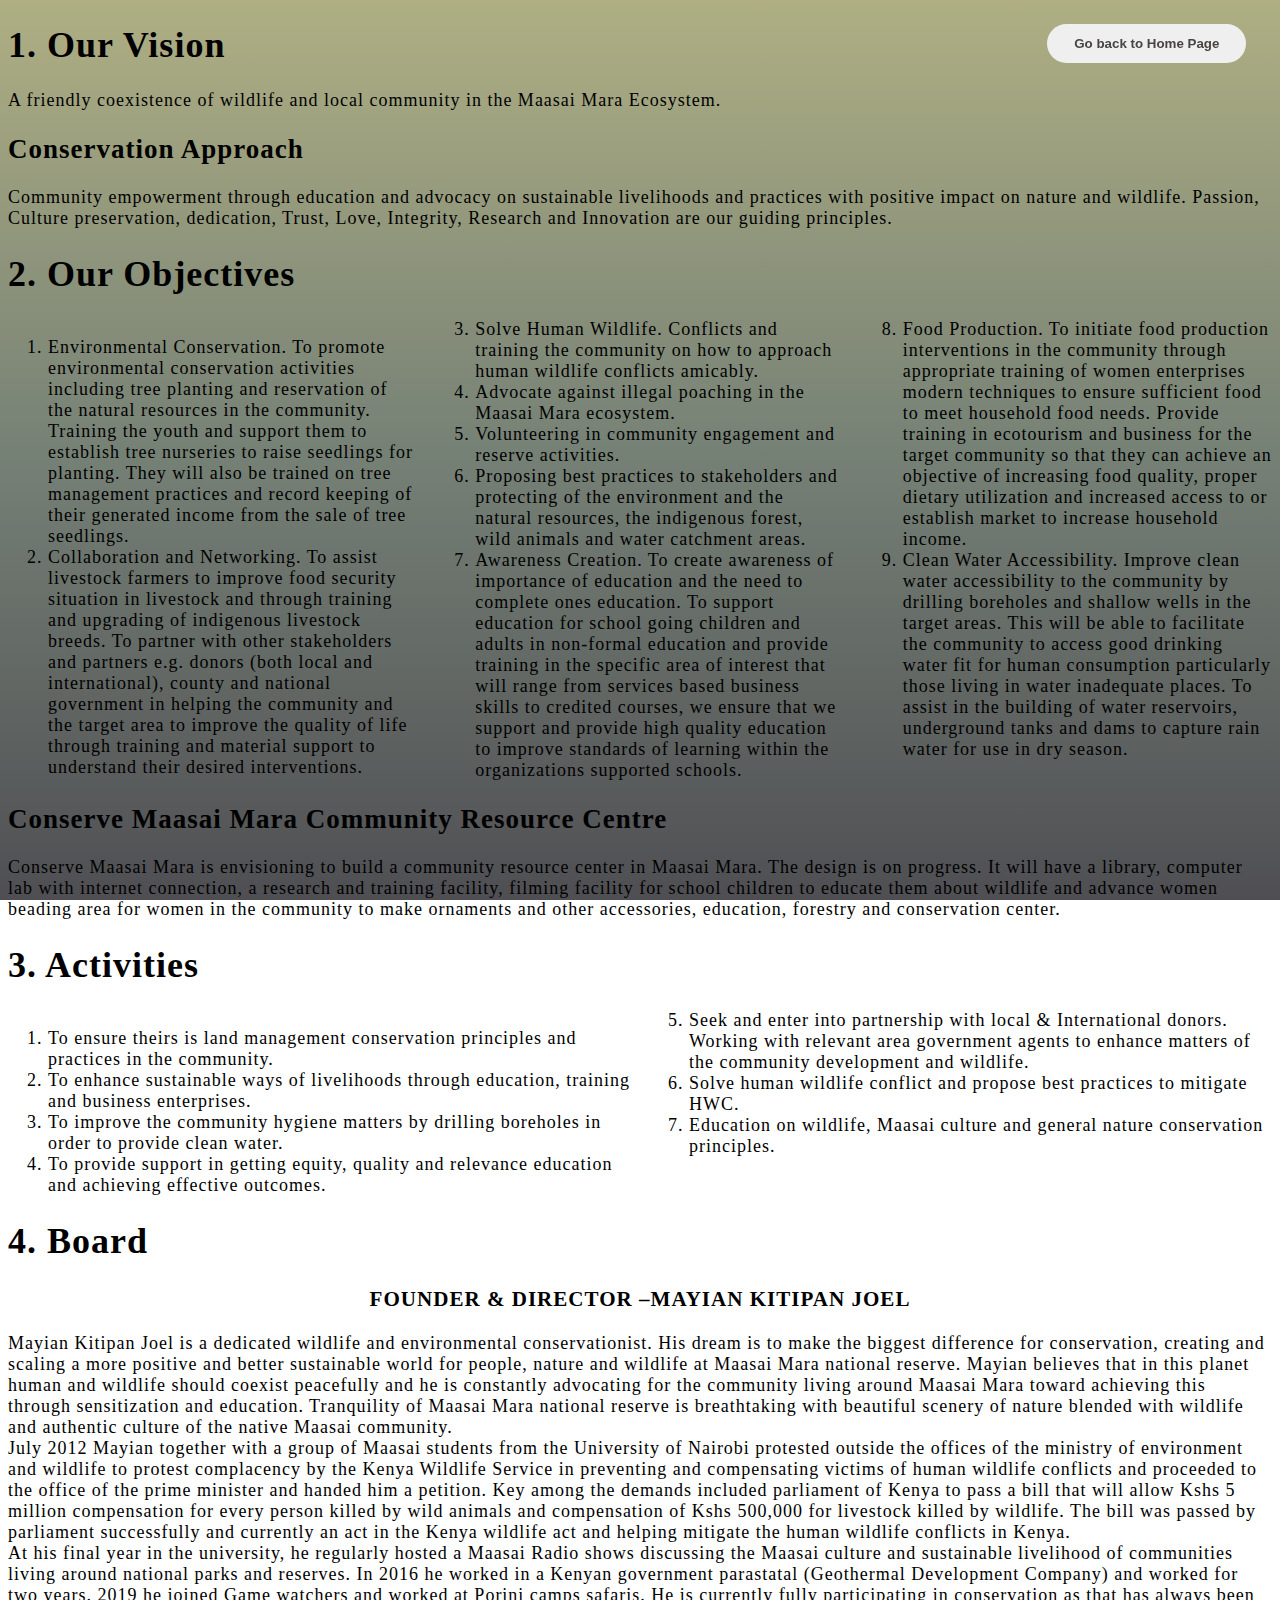
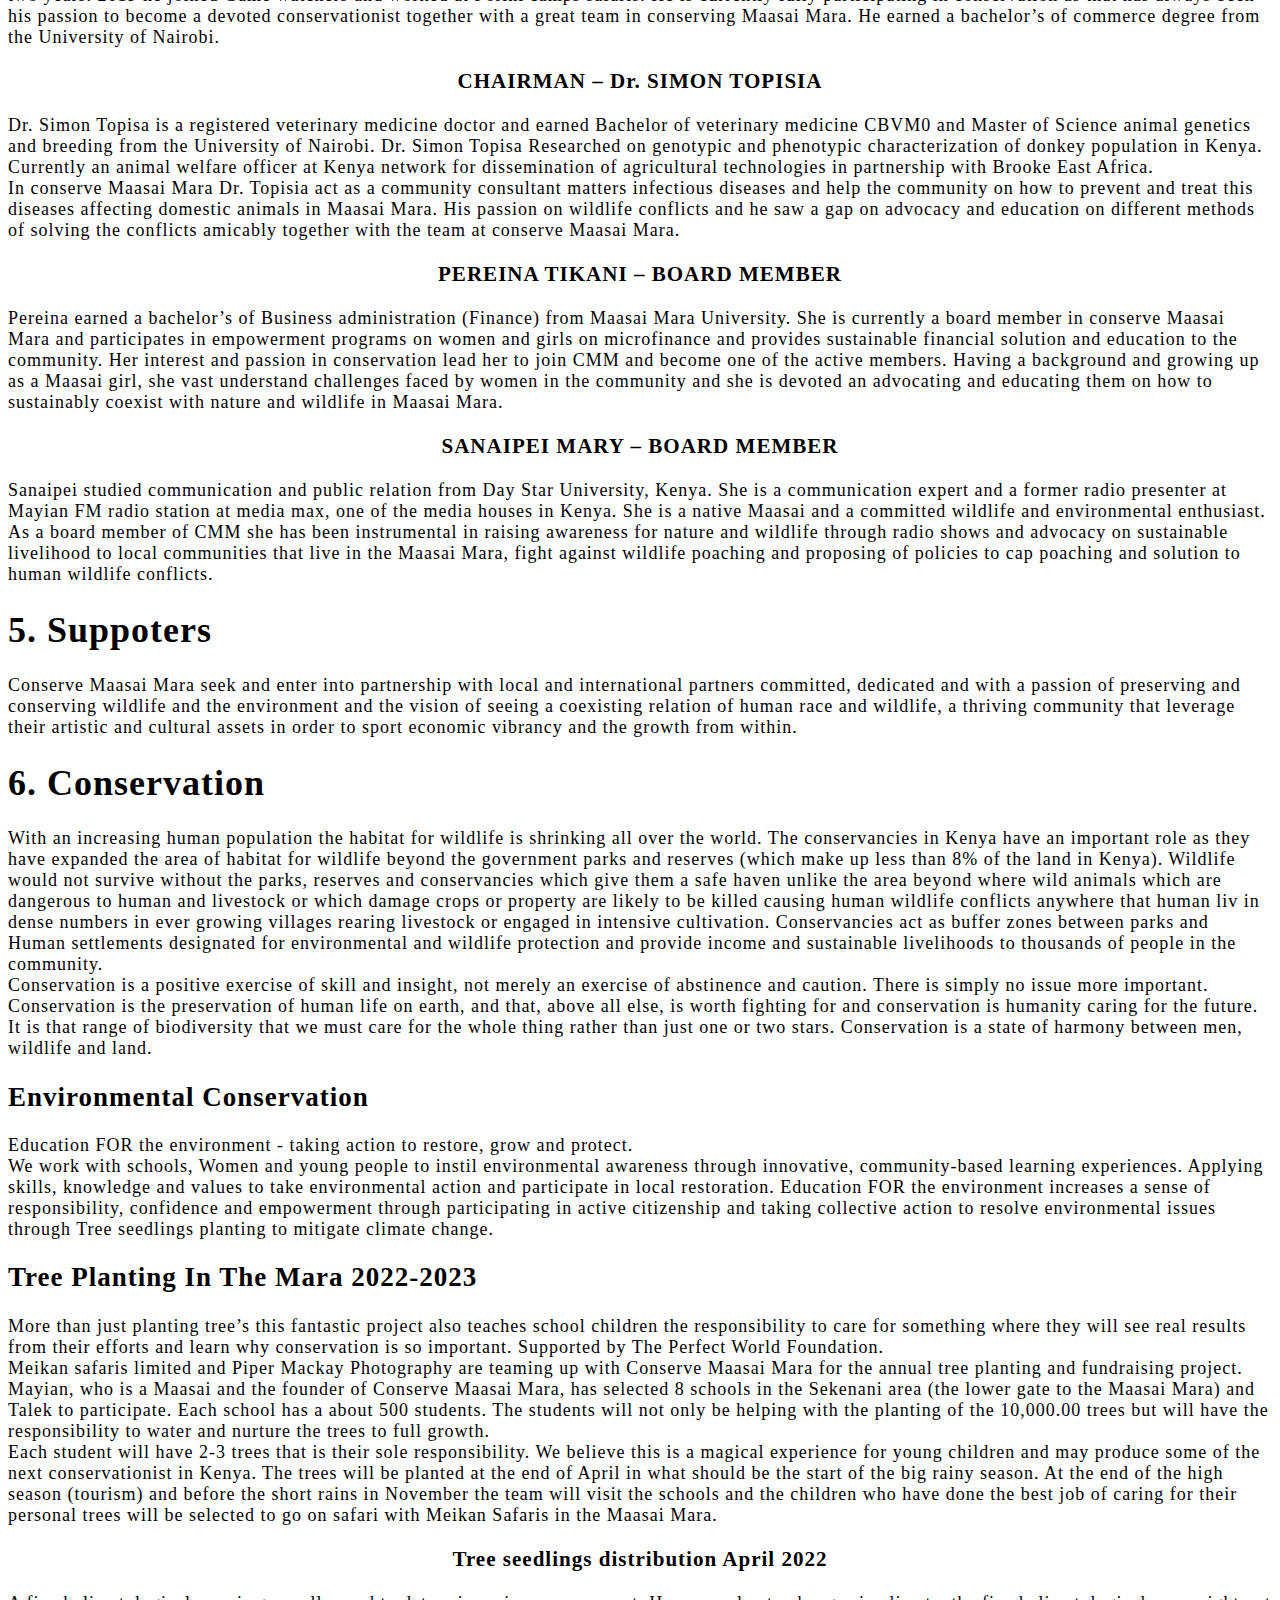
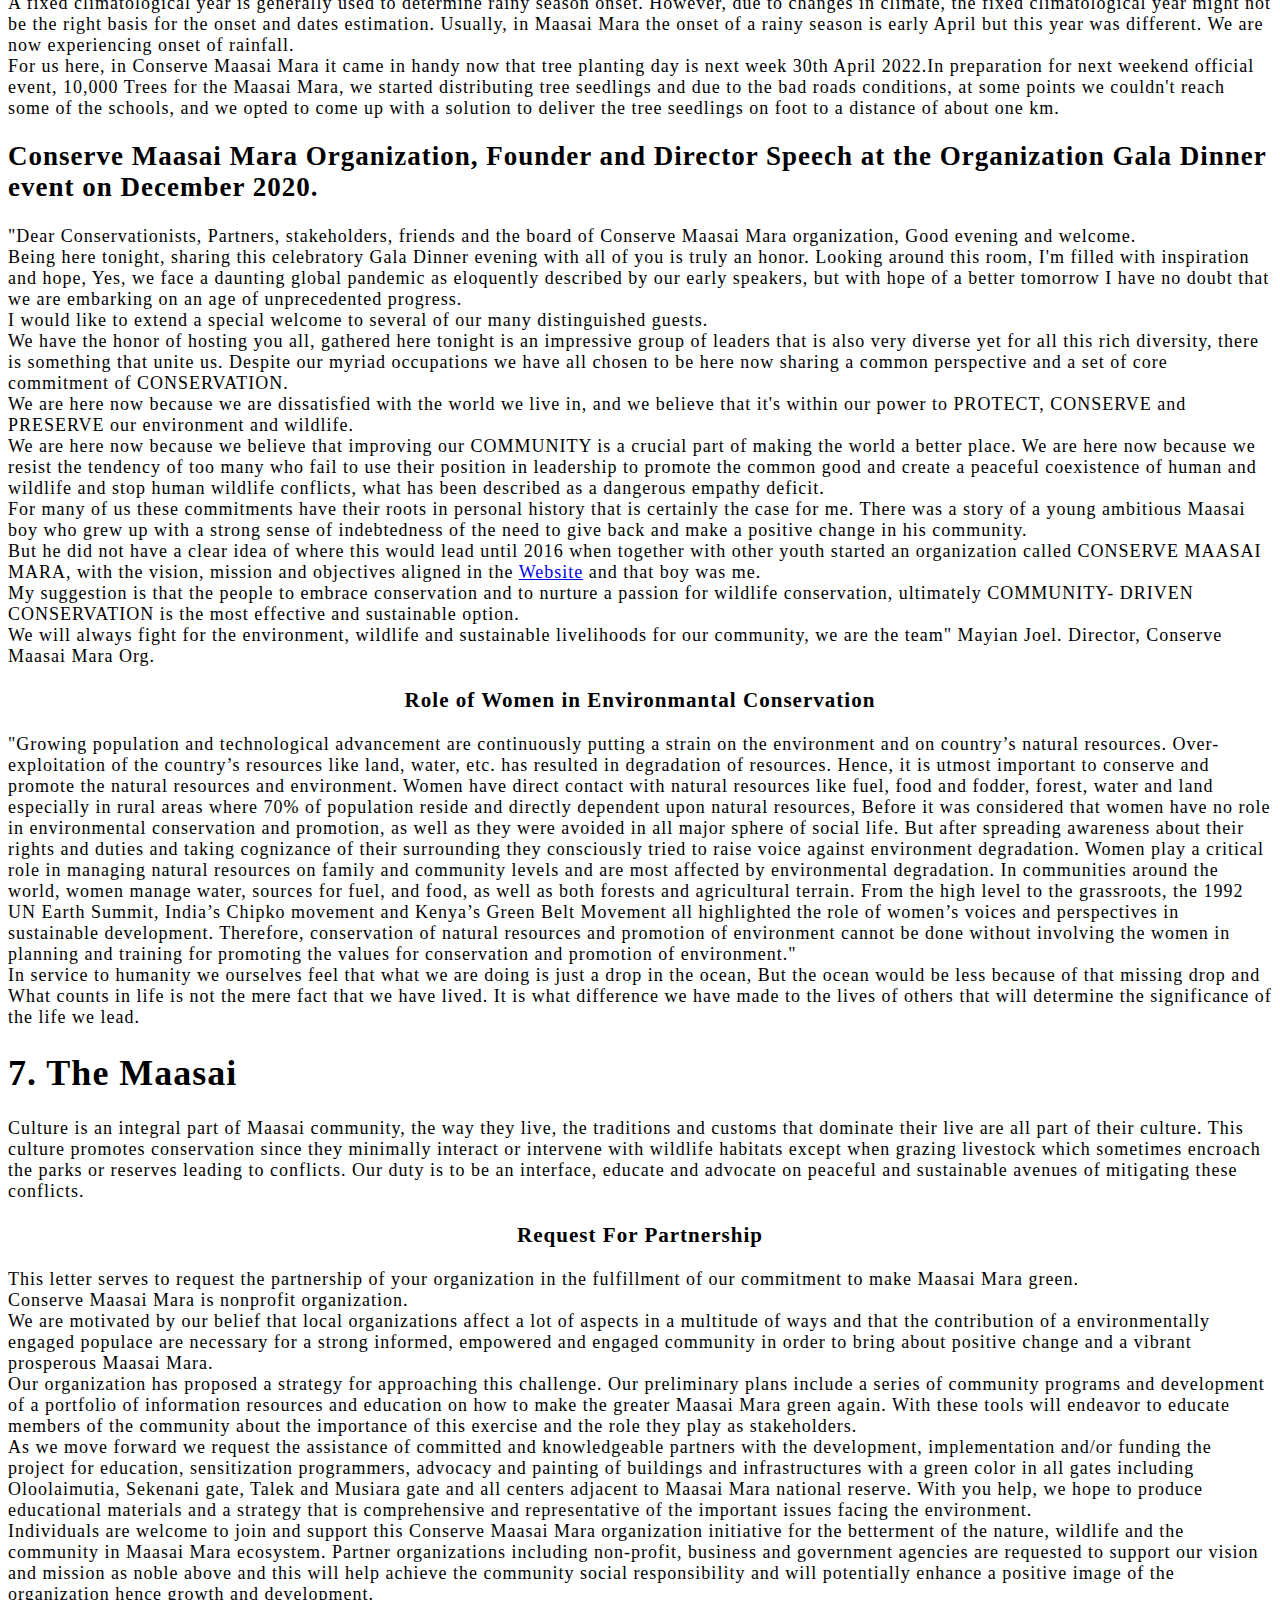
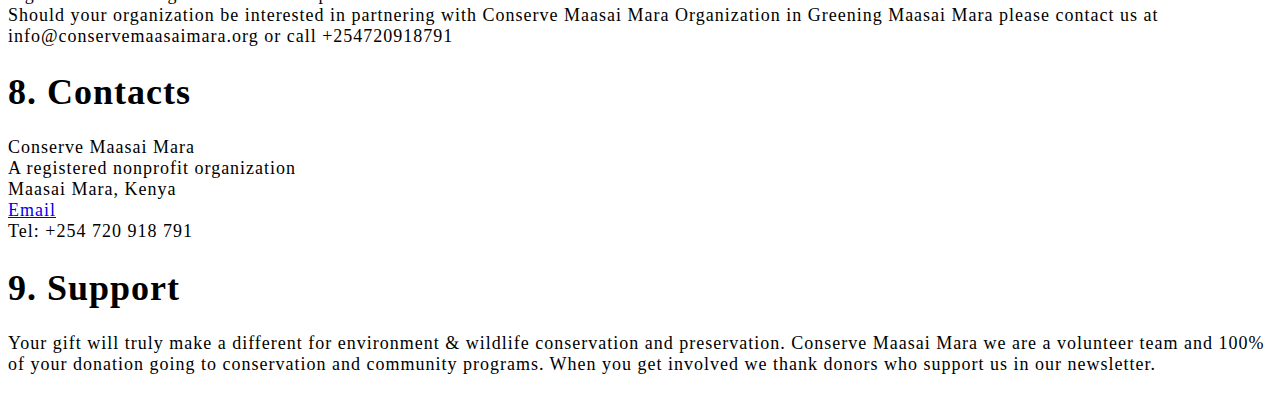
==== Aboutus.html @ f8f91e3e "Add files via upload" ====
<!DOCTYPE html> 
<html lang="en">
<head>
    <meta charset="UTF-8">
    <meta http-equiv="X-UA-Compatible" content="IE=edge">
    <meta name="viewport" content="width=device-width, initial-scale=1.0">
    <link rel="stylesheet" href="about.css">
    
    <title>About us</title>
</head>
<body>
    <button type="button" onclick="document.location='index.html'">Go back to Home Page</button>

    <h1>1. Our Vision</h1>
    <div class="vision">
    <p>A friendly coexistence of wildlife and local community in the Maasai Mara Ecosystem.</p>
    </div>

    <h2>Conservation Approach</h2>
    <div class="conservation app">
        <p>Community empowerment through education and advocacy on sustainable livelihoods and practices with positive impact on nature and wildlife. Passion, Culture preservation, dedication, Trust, Love, Integrity, Research and Innovation are our guiding principles.</p>
    </div>
    <h1>2. Our Objectives</h1>
    <div class="objectives">
        <ol>
            <li class="double">Environmental Conservation. To promote environmental conservation activities including tree planting and reservation of the natural resources in the community. Training the youth and support them to establish tree nurseries to raise seedlings for planting. They will also be trained on tree management practices and record keeping of their generated income from the sale of tree seedlings.</li>
            <li> Collaboration and Networking. To assist livestock farmers to improve food security situation in livestock and through training and upgrading of indigenous livestock breeds. To partner with other stakeholders and partners e.g. donors (both local and international), county and national government in helping the community and the target area to improve the quality of life through training and material support to understand their desired interventions.</li>
            <li>Solve Human Wildlife. Conflicts and training the community on how to approach human wildlife conflicts amicably.</li>
            <li>Advocate against illegal poaching in the Maasai Mara ecosystem.</li>
            <li>Volunteering in community engagement and reserve activities.</li>
            <li>Proposing best practices to stakeholders and protecting of the environment and the natural resources, the indigenous forest, wild animals and water catchment areas.</li>
            <li>Awareness Creation. To create awareness of importance of education and the need to complete ones education. To support education for school going children and adults in non-formal education and provide training in the specific area of interest that will range from services based business skills to credited courses, we ensure that we support and provide high quality education to improve standards of learning within the organizations supported schools.</li>
            <li>Food Production.  To initiate food production interventions in the community through appropriate training of women enterprises modern techniques to ensure sufficient food to meet household food needs. Provide training in ecotourism and business for the target community so that they can achieve an objective of increasing food quality, proper dietary utilization and increased access to or establish market to increase household income.</li>
            <li>Clean Water Accessibility. Improve clean water accessibility to the community by drilling boreholes and shallow wells in the target areas. This will be able to facilitate the community to access good drinking water fit for human consumption particularly those living in water inadequate places. To assist in the building of water reservoirs, underground tanks and dams to capture rain water for use in dry season.</li>
        </ol>
    </div>
    <h2>Conserve Maasai Mara Community Resource Centre</h2>
    <div class="resource">
        <p>Conserve Maasai Mara is envisioning to build a community resource center in Maasai Mara. The design is on progress. It will have a library, computer lab with internet connection, a research and training facility, filming facility for school children to educate them about wildlife and advance women beading area for women in the community to make ornaments and other accessories, education, forestry and conservation center.</p>
    </div>
    <h1>3. Activities</h1>
    <div class="activities">
        <ol>
            <li>To ensure theirs is land management conservation principles and practices in the community.</li>
            <li>To enhance sustainable ways of livelihoods through education, training and business enterprises.</li>
            <li>To improve the community hygiene matters by drilling boreholes in order to provide clean water.</li>
            <li>To provide support in getting equity, quality and relevance education and achieving effective outcomes.</li>
            <li>Seek and enter into partnership with local & International donors. Working with relevant area government agents to enhance matters of the community development and wildlife.</li>
            <li>Solve human wildlife conflict and propose best practices to mitigate HWC.</li>
            <li>Education on wildlife, Maasai culture and general nature conservation principles.</li>
        </ol>
    </div>
    <h1>4. Board</h1>
    <div class="board">
        <h3>FOUNDER & DIRECTOR –MAYIAN KITIPAN JOEL</h3>
        <div class="founder">
             <p>
                Mayian Kitipan Joel is a dedicated wildlife and environmental conservationist. His dream is to make the biggest difference for conservation, creating and scaling a more positive and better sustainable world for people, nature and wildlife at Maasai Mara national reserve.
                Mayian believes that in this planet human and wildlife should coexist peacefully and he is constantly advocating for the community living around Maasai Mara toward achieving this through sensitization and education. Tranquility of Maasai Mara national reserve is breathtaking with beautiful scenery of nature blended with wildlife and authentic culture of the native Maasai community. <br>
                July 2012 Mayian together with a group of Maasai students from the University of Nairobi protested outside the offices of the ministry of environment and wildlife to protest complacency by the Kenya Wildlife Service in preventing and compensating victims of human wildlife conflicts and proceeded to the office of the prime minister and handed him a petition. Key among the demands included parliament of Kenya to pass a bill that will allow Kshs 5 million compensation for every person killed by wild animals and compensation of Kshs 500,000 for  livestock killed by wildlife. The bill was passed by parliament successfully and currently an act in the Kenya wildlife act and helping mitigate the human wildlife conflicts in Kenya. <br>
                At his final year in the university, he regularly hosted a Maasai Radio shows discussing the Maasai culture and sustainable livelihood of communities living around national parks and reserves. In 2016 he worked in a Kenyan government parastatal (Geothermal Development Company) and worked for two years. 2019 he joined Game watchers and worked at Porini camps safaris. He is currently fully participating in conservation as that has always been his passion to become a devoted conservationist together with a great team in conserving Maasai  Mara. He earned a bachelor’s of commerce degree from the University of Nairobi.
            </p>
        </div>

        <h3>CHAIRMAN – Dr. SIMON TOPISIA</h3>
        <div class="chairman">
            <p>
                Dr. Simon Topisa is a registered veterinary medicine doctor and earned Bachelor of veterinary medicine CBVM0 and Master of Science animal genetics and breeding from the University of Nairobi. Dr. Simon Topisa Researched on genotypic and phenotypic characterization of donkey population in Kenya. Currently an animal welfare officer at Kenya network for dissemination of agricultural technologies in partnership with Brooke East Africa. <br>
                In conserve Maasai Mara Dr. Topisia act as a community consultant matters infectious diseases and help the community on how to prevent and treat this diseases affecting domestic animals in Maasai Mara. His passion on wildlife conflicts and he saw a gap on advocacy and education on different methods of solving the conflicts amicably together with the team at conserve Maasai Mara.
            </p>
        </div>
        <h3>PEREINA TIKANI – BOARD MEMBER</h3>
        <div class="member1">
            <p>
                Pereina earned a bachelor’s of Business administration (Finance) from Maasai Mara University. She is currently a board member in conserve Maasai Mara and participates in empowerment programs on women and girls on microfinance and provides sustainable financial solution and education to the community. Her interest and passion in conservation lead her to join CMM and become one of the active members. Having a background and growing up as a Maasai girl, she vast understand challenges faced by women in the community and she is devoted an advocating and educating them on how to sustainably coexist with nature and wildlife in Maasai Mara.
            </p>
        </div>
        <h3> SANAIPEI MARY – BOARD MEMBER</h3>
        <div class="member2">
            <p>
                Sanaipei studied communication and public relation from Day Star University, Kenya. She is a communication expert and a former radio presenter at Mayian FM radio station at media max, one of the media houses in Kenya. She is a native Maasai and a committed wildlife and environmental enthusiast. <br>
                As a board member of CMM she has been instrumental in raising awareness for nature and wildlife through radio shows and advocacy on sustainable livelihood to local communities that live in the Maasai Mara, fight against wildlife poaching and proposing of policies to cap poaching and solution to human wildlife conflicts.
            </p>
        </div>
        <h1>5. Suppoters</h1>
        <div class="supporters">
            <p>
                Conserve Maasai Mara seek and enter into partnership with local and international partners committed, dedicated and with a passion of preserving and conserving wildlife and the environment and the vision of seeing a coexisting relation of human race and wildlife, a thriving community that leverage their artistic and cultural assets in order to sport economic vibrancy and the growth from within.
            </p>
        </div>
    </div>
    <h1 id="cons">6. Conservation</h1>
    <div class="cons">
        <p>
            With an increasing human population the habitat for wildlife is shrinking all over the world. The conservancies in Kenya have an important role as they have expanded the area of habitat for wildlife beyond the government parks and reserves (which make up less than 8% of the land in Kenya). Wildlife would not survive without the parks, reserves and conservancies which give them a safe haven unlike the area beyond where wild animals which are dangerous to human and livestock or which damage crops or property are likely to be killed causing human wildlife conflicts anywhere that human liv in dense numbers in ever growing villages rearing livestock or engaged in intensive cultivation. Conservancies act as buffer zones between parks and Human settlements designated for environmental and wildlife protection and provide income and sustainable livelihoods to thousands of people in the community. <br>
            Conservation is a positive exercise of skill and insight, not merely an exercise of abstinence and caution. There is simply no issue more important. Conservation is the preservation of human life on earth, and that, above all else, is worth fighting for and conservation is humanity caring for the future. It is that range of biodiversity that we must care for the whole thing rather than just one or two stars. Conservation is a state of harmony between men, wildlife and land.
        </p>
    </div>
    <h2 id="enviro">Environmental Conservation</h2>
    <div class="environment">
        <p>
                Education FOR the environment - taking action to restore, grow and protect. <br>
                We work with schools, Women and young people to instil environmental awareness through innovative, community-based learning experiences. Applying skills, knowledge and values to take environmental action and participate in local restoration. Education FOR the environment increases a sense of responsibility, confidence and empowerment through participating in active citizenship and taking collective action to resolve environmental issues  through Tree seedlings planting to mitigate climate change.
        </p>
    </div> 
        <h2 id="tree">Tree Planting In The Mara 2022-2023</h2>
        <div class="tree">
            <p>
                More than just planting tree’s this fantastic project also teaches school children the responsibility to care for something where they will see real results from their efforts and learn why conservation is so important. Supported by The Perfect World Foundation. <br>
                Meikan safaris limited and Piper Mackay Photography are teaming up with Conserve Maasai Mara for the annual tree planting and fundraising project. <br>
                Mayian, who is a Maasai and the founder of Conserve Maasai Mara, has selected 8 schools in the Sekenani area (the lower gate to the Maasai Mara) and Talek to participate. Each school has a about 500 students. The students will not only be helping with the planting of the 10,000.00 trees but will have the responsibility to water and nurture the trees to full growth.  <br>
                Each student will have 2-3 trees that is their sole responsibility. We believe this is a magical experience for young children and may produce some of the next conservationist in Kenya.  The trees will be planted at the end of April in what should be the start of the big rainy season. At the end of the high season  (tourism) and before the short rains in November the team will visit the schools and the children who have done the best job of caring for their personal trees will be selected to go on safari with Meikan Safaris in the Maasai Mara.
            </p>
        </div>
        <h3>Tree seedlings distribution April 2022</h3>
        <div class="seedlings">
             <p>
                 A fixed climatological year is generally used to determine rainy season onset. However, due to changes in climate, the fixed climatological year might not be the right basis for the onset and dates estimation. Usually, in Maasai Mara the onset of a rainy season is early April but this year was different. We are now experiencing onset of rainfall. <br>
                 For us here, in Conserve Maasai Mara it came in handy now that tree planting day is next week 30th April 2022.In preparation for next weekend official event, 10,000 Trees for the Maasai Mara, we started distributing tree seedlings and due to the bad roads conditions, at some points we couldn't reach some of the schools, and we opted to come up with a solution to deliver the tree seedlings on foot to a distance of about one km. 
             </p>
        </div>
        <h2>Conserve Maasai Mara Organization, Founder and Director Speech at the Organization Gala Dinner event on December 2020.</h2>
        <div class="speech">
             <p>
                "Dear Conservationists, Partners, stakeholders, friends and the board of Conserve Maasai Mara organization, Good evening and welcome. <br>
                Being here tonight, sharing this celebratory Gala Dinner evening with all of you is truly an honor. Looking around this room, I'm filled with inspiration and hope, Yes, we face a daunting global pandemic as eloquently described by our  early speakers, but with hope of a better tomorrow I have no doubt that we are embarking on an age of unprecedented progress. <br>
                I would like to extend a special welcome to several of our many distinguished guests. <br>
                We have the honor of hosting you all, gathered here tonight is an impressive group of leaders that is also very diverse yet for all this rich diversity, there is something that unite us. Despite our myriad occupations we have all chosen to be here now sharing a common perspective and a set of core commitment of CONSERVATION. <br>
                We are here now because we are dissatisfied with the world we live in, and we believe that it's within our power to PROTECT, CONSERVE and PRESERVE our environment and wildlife. <br>
                We are here now because we believe that improving our COMMUNITY is a crucial part of making the world a better place.
                We are here now because we resist the tendency of too many who fail to use their position in leadership to promote the common good and create a peaceful coexistence of human and wildlife and stop human wildlife conflicts, what has been described as a dangerous empathy deficit. <br>
                For many of us these commitments have their roots in personal history that is certainly the case for me.
                There was a story of a young ambitious Maasai boy who grew up with a strong sense of indebtedness of the need to give back and make a positive change in his community. <br>
                But he did not have a clear idea of where this would lead until 2016 when together with other youth started an organization called CONSERVE MAASAI MARA, with the vision, mission and objectives aligned in the <a href="https://conservemaasaimara.org/ ">Website</a> and that boy was me. <br>
                My suggestion is that the people to embrace conservation and to nurture a passion for wildlife conservation, ultimately COMMUNITY- DRIVEN CONSERVATION is the most effective and sustainable option. <br>
                We will always fight for the environment, wildlife and sustainable livelihoods for our community, we are the team" Mayian Joel. Director, Conserve Maasai Mara Org.
            </p>
        </div>
        <h3>Role of Women in Environmantal Conservation</h3>
        <div class="roleofwomen">
            <p>
                "Growing population and technological advancement are continuously putting a strain on the environment and on country’s natural resources. Over-exploitation of the country’s resources like land, water, etc. has resulted in degradation of resources. Hence, it is utmost important to conserve and promote the natural resources and environment. Women have direct contact with natural resources like fuel, food and fodder, forest, water and land especially in rural areas where 70% of population reside and directly dependent upon natural resources, Before it was considered that women have no role in environmental conservation and promotion, as well as they were avoided in all major sphere of social life. But after  spreading  awareness  about  their  rights  and  duties  and  taking  cognizance  of  their surrounding they consciously tried to raise voice against environment degradation. Women play a critical role in managing natural resources on family and community levels and are most affected by environmental degradation. In communities around the world, women manage water, sources for fuel, and food, as well as both forests and agricultural terrain. From the high level to the  grassroots, the  1992 UN Earth  Summit, India’s Chipko  movement and  Kenya’s Green  Belt  Movement  all  highlighted  the  role  of  women’s  voices  and  perspectives  in sustainable development. Therefore, conservation of natural resources and promotion of environment  cannot  be  done  without  involving  the  women  in  planning  and  training  for promoting  the  values  for  conservation  and  promotion  of  environment." <br>
                In service to humanity we ourselves feel that what we are doing is just a drop in the ocean, But the ocean would be less because of that missing drop and What counts in life is not the mere fact that we have lived. It is what difference we have made to the lives of others that will determine the significance of the life we lead.
            </p>
        </div>
        <h1>7. The Maasai</h1>
    <div class="maasai"> 
        <p>Culture is an integral part of Maasai community, the way they live, the traditions and customs that dominate their live are all part of their culture. This culture promotes conservation since they minimally interact or intervene with wildlife habitats except when grazing livestock which sometimes encroach the parks or reserves leading to conflicts. Our duty is to be an interface, educate and advocate on peaceful and sustainable avenues of mitigating these conflicts.</p>
    </div>
    <h3>Request For Partnership</h3>
    <div class="partnership">
        <p>
            This letter serves to request the partnership of your organization in the fulfillment of our commitment to make Maasai Mara green. <br>
            Conserve Maasai Mara is nonprofit organization. <br>
            We are motivated by our belief that local organizations affect a lot of aspects in a multitude of ways and that the contribution of a environmentally engaged populace are necessary for a strong informed, empowered  and engaged community in order to bring about positive change and a vibrant prosperous Maasai Mara. <br>
            Our organization has proposed a strategy for approaching this challenge. Our preliminary plans include a series of community programs and development of a portfolio of information resources and education on how to make the greater Maasai Mara green again. With these tools will endeavor to educate members of the community about the importance of this exercise and the role they play as stakeholders. <br>
            As we move forward we request the assistance of committed and knowledgeable partners with the development, implementation and/or funding the project for education, sensitization programmers, advocacy and painting of buildings and infrastructures with a green color in all gates including Oloolaimutia, Sekenani gate, Talek and Musiara gate and all centers adjacent to Maasai Mara national reserve. With you help, we hope to produce educational materials and a strategy that is comprehensive and representative of the important issues facing the environment. <br>
            Individuals are welcome to join and support this Conserve Maasai Mara organization initiative for the betterment of the nature, wildlife and the community in Maasai Mara ecosystem. Partner organizations including non-profit, business and government agencies are requested to support our vision and mission as noble above and this will help achieve the community social responsibility and will potentially enhance a positive image of the organization hence growth and development. <br>
            Should your organization be interested in partnering with Conserve Maasai Mara Organization in Greening Maasai Mara please contact us at info@conservemaasaimara.org or call +254720918791 <br>
        </p>
    </div>
    <h1>8. Contacts</h1>
    <div class="contacts">
        <p>
            Conserve Maasai Mara <br>
            A registered nonprofit organization <br>
            Maasai Mara, Kenya <br>
            <a href="Conservemaasaimara@gmail.com">Email</a><br>
            Tel: +254 720 918 791 <br>
        </p>
    </div>
    <h1>9. Support</h1>
    <div class="support">
        <p>Your gift will truly make a different for environment & wildlife conservation and preservation. Conserve Maasai Mara we are a volunteer team and 100% of your donation going to conservation and community programs. When you get involved we thank donors who support us in our newsletter.</p>
    </div>
</body>
</html>
---- about.css ----
body{
    background-image: linear-gradient( rgb(175, 175, 131), rgb(118, 129, 118),rgb(79, 79, 83));
    background-repeat: no-repeat;
    background-attachment: fixed;
    font-family: "Times New Roman", Times, serif;
    font-size: large;
    letter-spacing: 1px;
}
.objectives{
    columns: 3;
}
.activities{
    columns: 2;
}
h3 {
    text-align: center;
  }
  .container{
    animation: transitionIn 0.5s;
}
@keyframes transitionIn{
    from{
        opacity: 0;
        transform: rotateX(-10deg);
        
    }
    to{
        opacity: 1;
        transform: rotateX(0);
    }
}
button{
    float:right;
    position: fixed;
    color:  rgb(71, 70, 68);
    text-decoration: none;
    border: 2px solid transparent;
    font-weight: bold;
    padding: 10px 25px;
    border-radius: 30px;
    transition: transform .4s;
    right: 2.1rem;
}
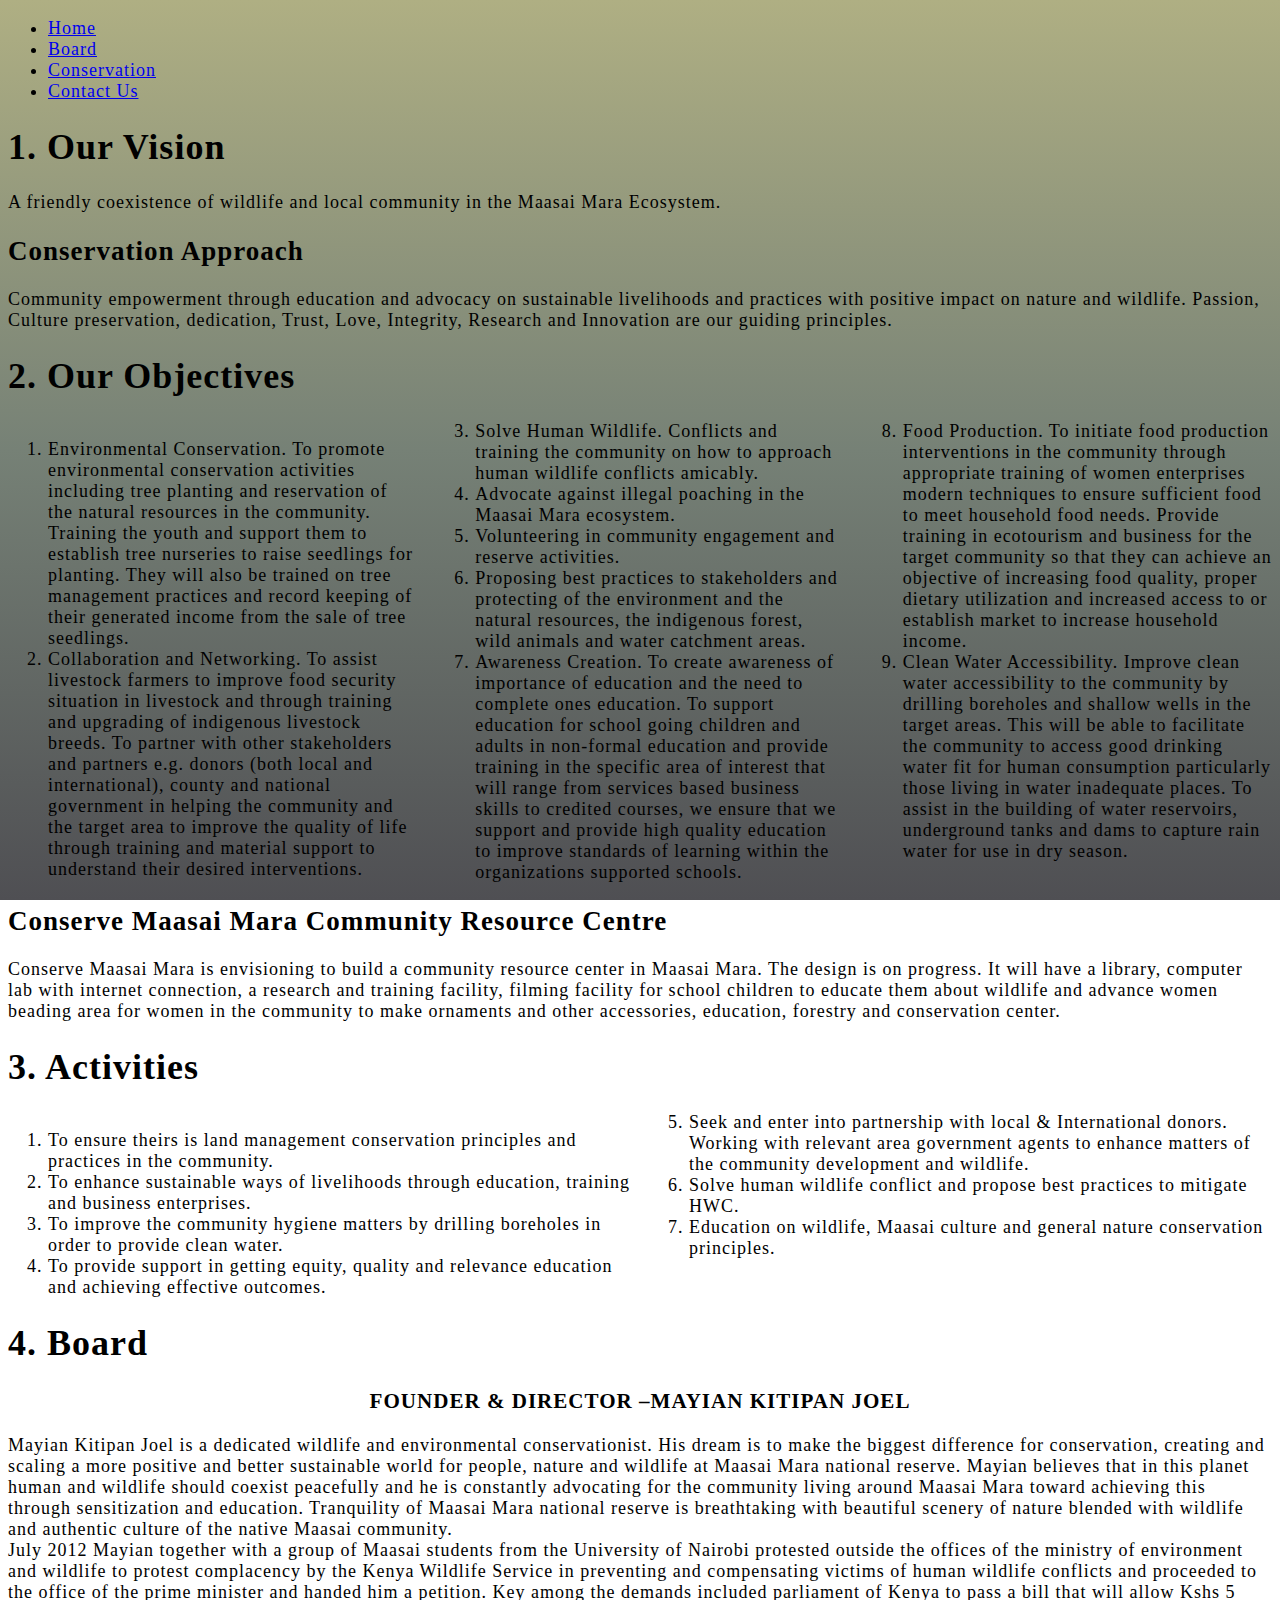
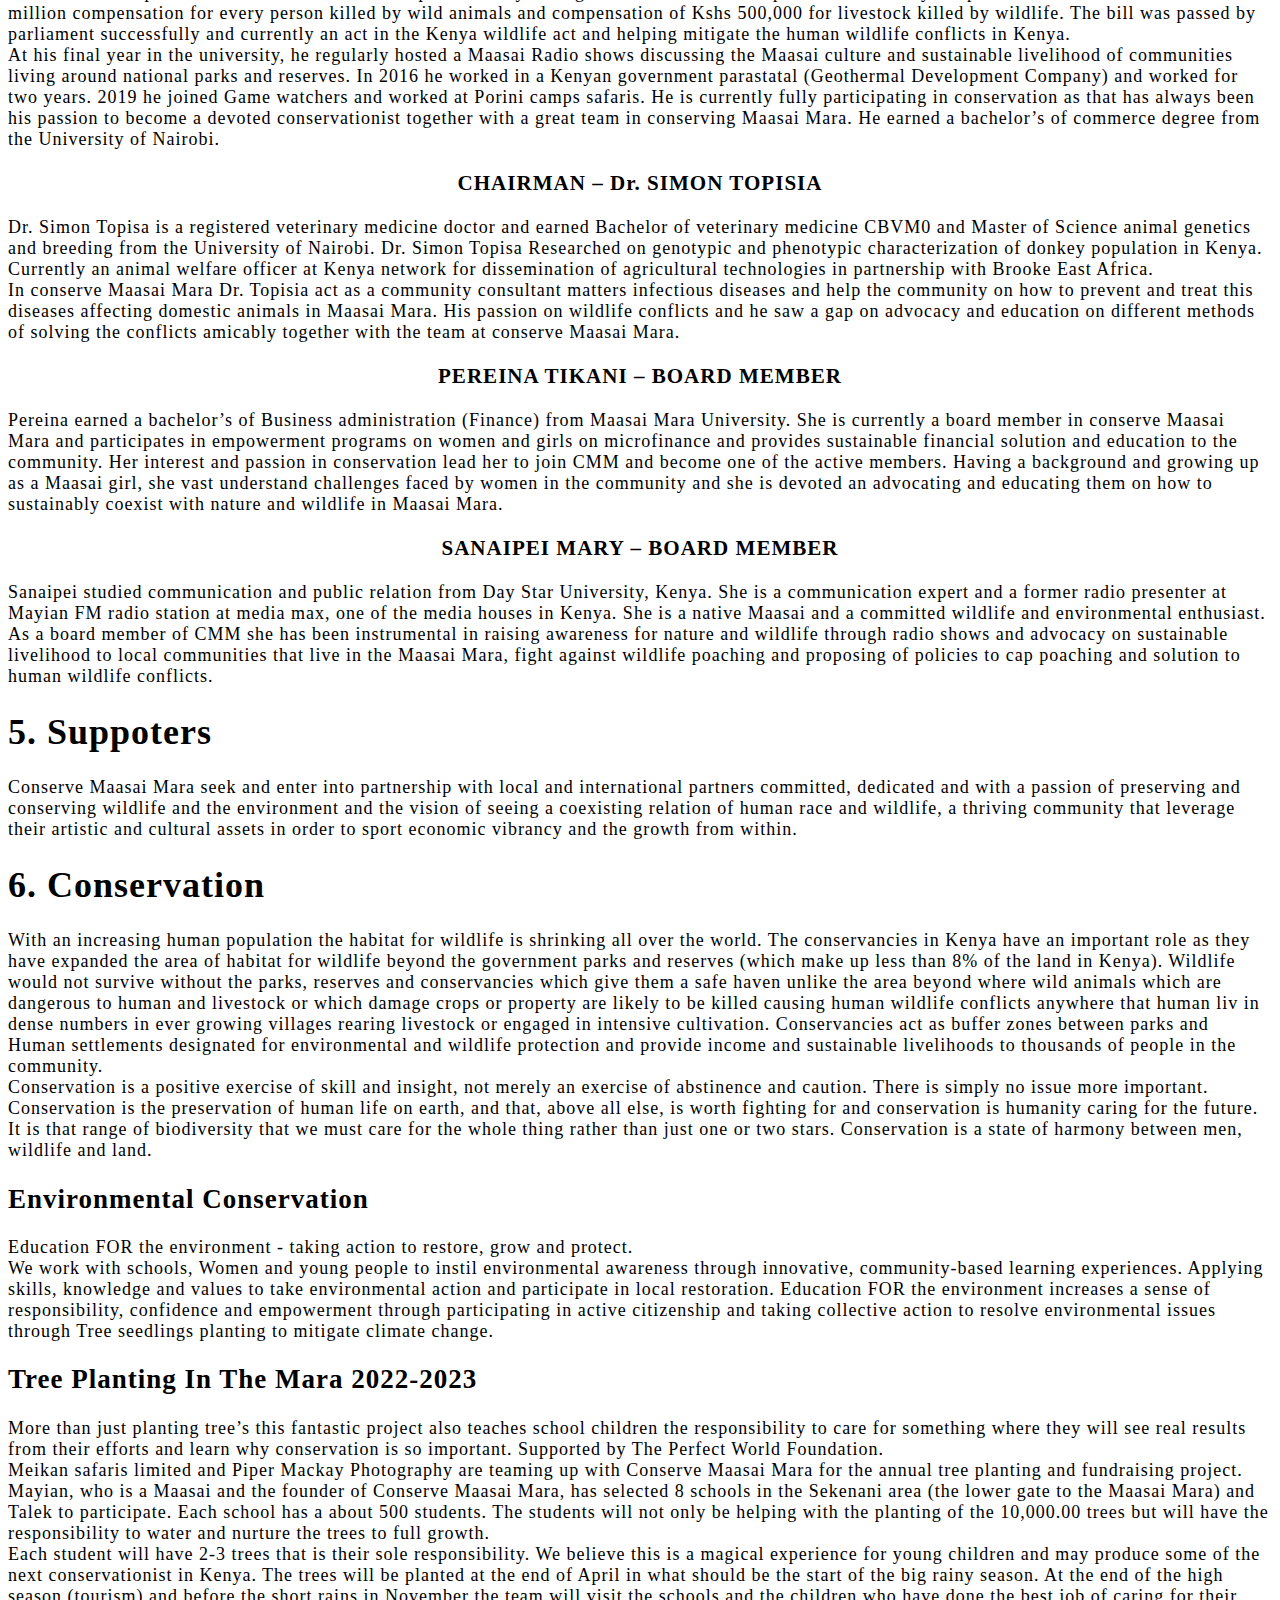
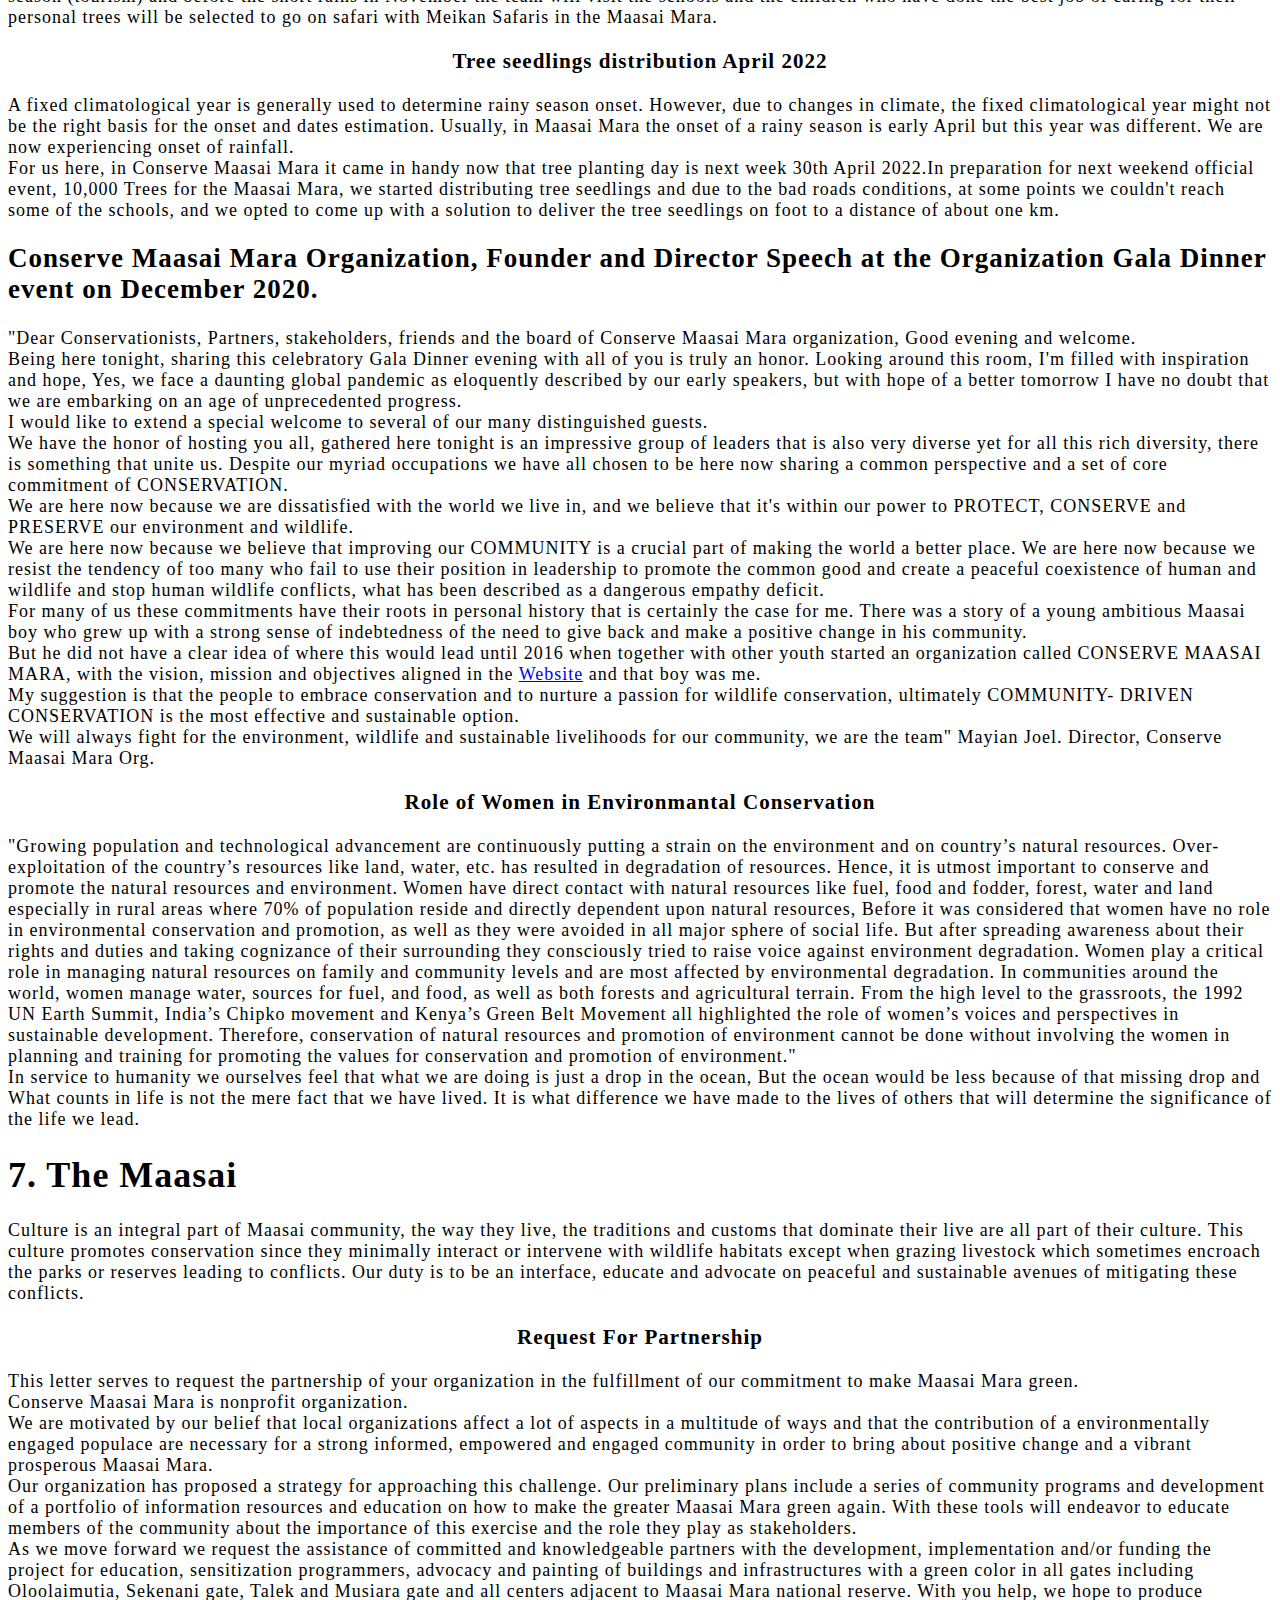
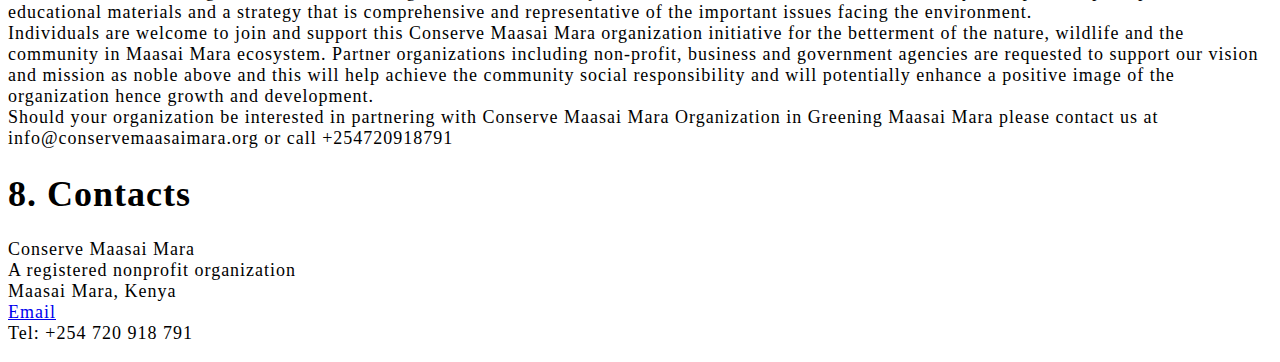
==== commit b90e6371: "Add files via upload" ====
--- a/Aboutus.html
+++ b/Aboutus.html
@@ -9,8 +9,28 @@
     <title>About us</title>
 </head>
 <body>
-    <button type="button" onclick="document.location='index.html'">Go back to Home Page</button>
-
+    <!--<div class="dropdown">
+        <button class="dropbtn">Dropdown</button>
+        <div class="dropdown-content">
+        <a href="#">Link 1</a>
+        <a href="#">Link 2</a>
+        <a href="#">Link 3</a>
+        </div>
+      </div>-->
+    <nav class="navbar">
+    <!--<h3>Beautiful Gift of Nature</h3>-->
+    <ul>
+        <li><a href="index.html">Home</a></li>
+       <!--<li><a href="#about">About us</a></li>-->
+        <li><a href="#theboard">Board</a></li>
+        <li><a href="#cons">Conservation</a></li>
+        <li><a href="#contact">Contact Us</a></li>
+
+    </ul>
+    
+</nav>
+  <!--<button type="button" onclick="document.location='index.html'">Go back to Home Page</button>-->  
+    <div class="border">
     <h1>1. Our Vision</h1>
     <div class="vision">
     <p>A friendly coexistence of wildlife and local community in the Maasai Mara Ecosystem.</p>
@@ -50,8 +70,8 @@
             <li>Education on wildlife, Maasai culture and general nature conservation principles.</li>
         </ol>
     </div>
-    <h1>4. Board</h1>
-    <div class="board">
+    <h1 id="theboard" >4. Board</h1>
+    <div  class="board">
         <h3>FOUNDER & DIRECTOR –MAYIAN KITIPAN JOEL</h3>
         <div class="founder">
              <p>
@@ -159,7 +179,7 @@
             Should your organization be interested in partnering with Conserve Maasai Mara Organization in Greening Maasai Mara please contact us at info@conservemaasaimara.org or call +254720918791 <br>
         </p>
     </div>
-    <h1>8. Contacts</h1>
+    <h1 id="contact">8. Contacts</h1>
     <div class="contacts">
         <p>
             Conserve Maasai Mara <br>
@@ -169,9 +189,12 @@
             Tel: +254 720 918 791 <br>
         </p>
     </div>
-    <h1>9. Support</h1>
+    <!--<h1>9. Support</h1>
     <div class="support">
         <p>Your gift will truly make a different for environment & wildlife conservation and preservation. Conserve Maasai Mara we are a volunteer team and 100% of your donation going to conservation and community programs. When you get involved we thank donors who support us in our newsletter.</p>
-    </div>
+    </div>-->
+</div>
+
+<a title="Scroll Up" href="#" class="top"><i class="ri-arrow-up-line"></i></a>
 </body>
 </html>